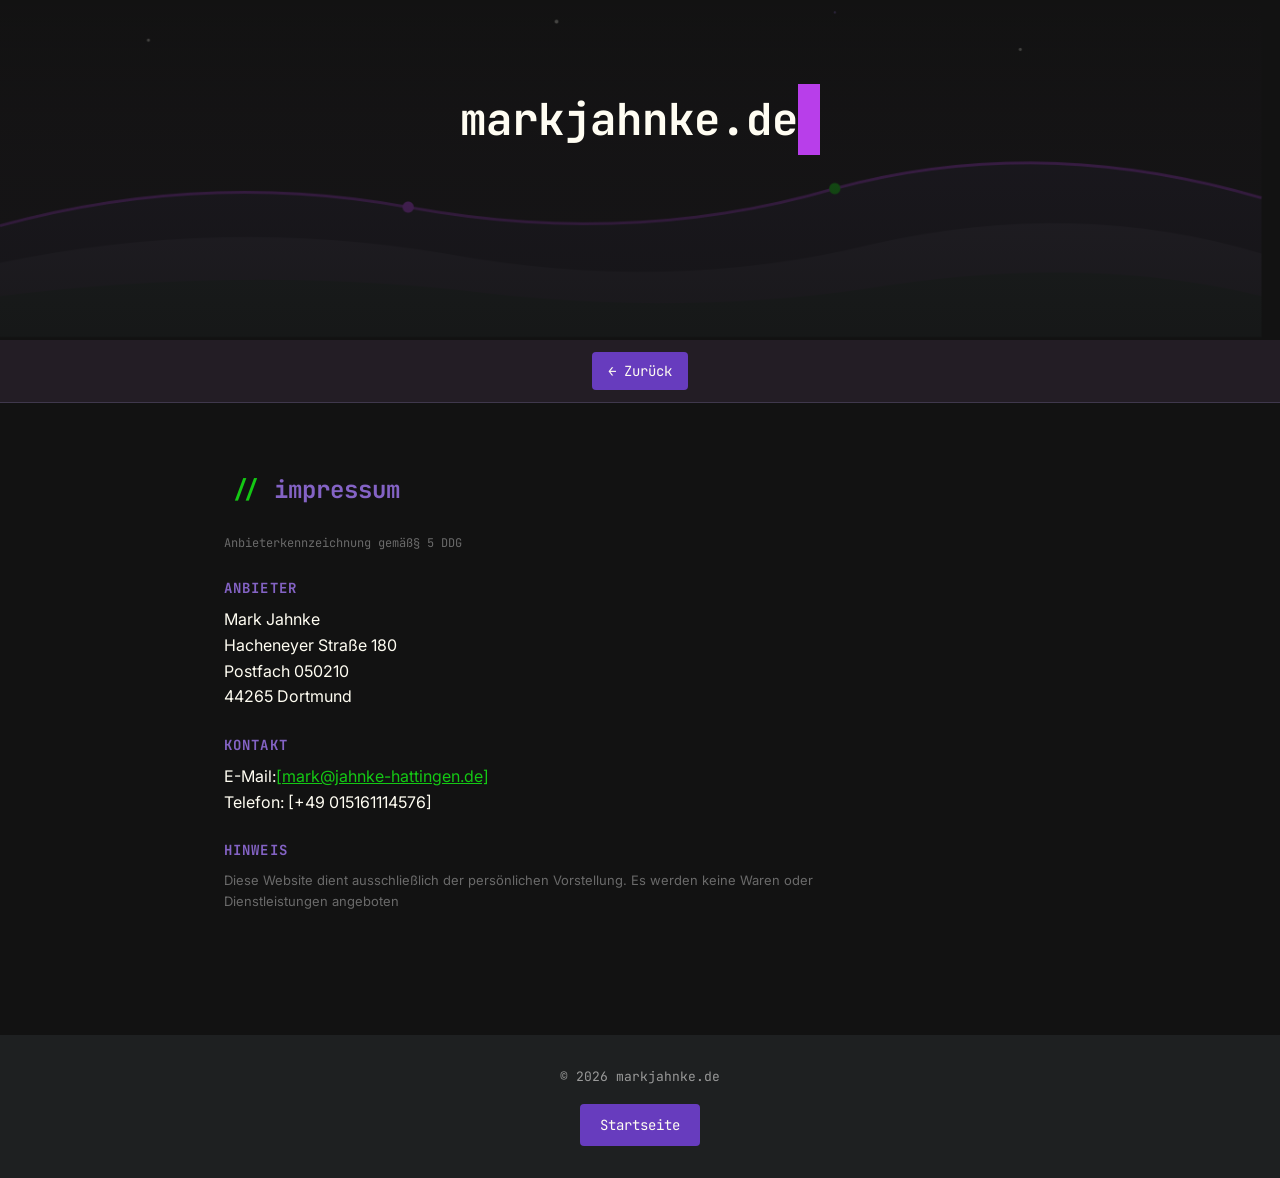
==== impressum.html @ a5a0e23e "add subpages and expand legal notice" ====
<!DOCTYPE html>
<html lang="de">
<head>
    <meta charset="UTF-8">
    <meta name="viewport" content="width=device-width, initial-scale=1.0">
    <title>Impressum – markjahnke.de</title>
    <link href="https://fonts.googleapis.com/css2?family=JetBrains+Mono:wght@400;700&family=Inter:wght@400;600&display=swap" rel="stylesheet">
    <link rel="stylesheet" href="css/style.css">
</head>

<body>

<header id="hero-banner">
    <h1>markjahnke.de<span class="cursor">&nbsp;</span></h1>
</header>

<header class="nav-bar">
    <nav>
        <ul class="nav-menu">
            <li><a href="index.html" class="btn">← Zurück</a></li>
        </ul>
    </nav>
</header>

<main>
    <section>
        <h2>impressum</h2>

        <p class="impressum-meta">Anbieterkennzeichnung gemäß§ 5 DDG</p>

        <h3 class="impressum-heading">Anbieter</h3>
        <p>
            Mark Jahnke<br>
            Hacheneyer Straße 180<br>
            Postfach 050210<br>
            44265 Dortmund
        </p>

        <h3 class="impressum-heading">Kontakt</h3>
        <p>
            E-Mail:<a href="mailto:mark@jahnke-hattingen.de">[mark@jahnke-hattingen.de]</a><br>
            Telefon: [+49 015161114576]
        </p>

        <h3 class="impressum-heading">Hinweis</h3>
        <p class="impressum-hinweis">
            Diese Website dient ausschließlich der persönlichen
            Vorstellung.
            Es werden keine Waren oder Dienstleistungen angeboten
        </p>

    </section>
</main>

<footer>
    <div class="footer-content">
        <p>&copy; 2026 markjahnke.de</p>
        <a href="index.html" class="btn">Startseite</a>
    </div>
</footer>

</body>
</html>
---- css/style.css ----
/*
CSS-VARIABLEN:
Mit --name definiert man einmal eine Farbe,
die überall mit var(--name) wiederverwendet
werden kann. Ändert man den Wert in Root,
so ändert sich der Wert überall auf der Seite.
 */
:root {
    --bg-base: #121212;
    --bg-dark: #1E2021;
    --bg-card: #282828;
    --bg-nav: #231D25;
    --bg-dropdown: #292335;
    --border-violet: #3F384C;
    --accent: #673CBE;
    --accent-light: #8463C5;
    --accent-signature: #B83EEA;
    --tag-green: #14C814;
    --tag-orange: #997121;
    --tag-yellow: #9D7423;
    --tag-blue: #2A3F8F;
    --tag-red: #EE5E62;
    --text-main: #FFFDF2;
    --font-mono: 'JetBrains Mono', monospace;
    --font-sans: 'Inter', system-ui, sans-serif;
    --link-color: var(--tag-green)
}

/*
Grund-Reset, damit Browser-Standardabstände nicht stören
 */
* {
    margin: 0;
    padding: 0;
    box-sizing: border-box; /* Padding wird in die Breite eingerechnet, nicht addiert. */
}

body {
    background-color: var(--bg-base);
    color: var(--text-main);
    font-family: var(--font-sans);
    line-height: 1.6;
}

/* ===========================
    HERO-BANNER
 ============================*/
#hero-banner {
    background-image:
        linear-gradient(180deg, rgba(18,18,18,0.55), rgba(18,18,18,0.85)),
        url("../images/hero-banner-bewerbungsunterlagen.png");
/*
Würde ich ein Hero-Banner-Bild haben wollen müsste hier folgendes stehen:
url("images/hero-banner.png");
 */

    background-size: cover;
    background-position: center;
    height: 340px;
    display: flex;
    flex-direction: column;
    align-items: center;
    justify-content: center;
    text-align: center;
}

#hero-banner h1 {
    font-family: var(--font-mono);
    font-size: 44px;
    color: var(--text-main);
    margin-bottom: 101px;
}

.cursor {
    display: inline-block;
    width: 0.5em;
    background-color: var(--accent-signature);
    animation: blink 1s steps(1) infinite;
}
@keyframes blink {
    50% { opacity: 0; }
}

#hero-banner p {
    font-family: var(--font-mono);
    color: var(--accent-light);
    margin-top: 0px;
    font-size: 16px;
    margin-bottom: 0px;
  }

/* ==========================
    NAVIGATION
 ==========================*/
header.nav-bar {
    background-color: var(--bg-nav);
    border-bottom: 1px solid var(--border-violet);
}

.nav-menu {
    list-style: none;
    display: flex;
    justify-content: center;
    flex-wrap: wrap;
    gap: 8px;
    padding: 12px 0;
}

.nav-menu a {
    display: inline-block;
    padding: 8px 16px;
    color: var(--text-main);
    text-decoration: none;
    font-size: 14px;
    font-family: var(--font-mono);
    border-radius: 4px;
    transition: background-color 0.2s ease, color 0.2s ease;
}

.nav-menu a:hover {
    background-color: var(--accent);
    color: var(--text-main);
}

a {
    color: var(--link-color);
}

a:hover {
    color: var(--accent-light);
}

.dropdown {
    position: relative;
}

.dropdown-menu {
    display: none;
    position: absolute;
    top: 100%;
    left: 0;
    background-color: var(--bg-dropdown);
    border: 1px solid var(--border-violet);
    list-style: none;
    min-width: 180px;
    padding: 6px 0;
    z-index: 10;
}

.dropdown:hover .dropdown-menu {
    display: block;
}

.dropdown-menu li a {
    display: block;
    padding: 8px 16px;
    font-size: 13px;
}

.dropdown-menu li a:hover {
    background-color: var(--accent);
}

/* ==================
    Hauptinhalt
==================== */
main {
    max-width: 880px;
    margin: auto;
    padding: 60px 24px;
}

section {
    margin-bottom: 64px;
}

h2 {
    font-family: var(--font-mono);
    font-size: 24px;
    color: var(--accent-light);
    margin-bottom: 16px;
    padding: 8px;
}

h2::before {
    content: "// ";
    color: var(--tag-green);
}

section p {
    max-width: 640px;
}

/*
SKILL-TAGS
Jede Farbe steht für eine Kategorie -
 wie Syntax-Highlighting im Editor.
 */
.tag-grid {
    display: flex;
    flex-wrap: wrap;
    gap: 12px;
    margin-top: 20px;
}

.tag {
    font-family: var(--font-mono);
    font-size: 14px;
    padding: 8px 14px;
    border-radius: 4px;
    color: var(--text-main);
    border: 1px solid rgba(255,255,255,0.08);
}

.tag-frontend   { background-color: var(--accent); }
.tag-tools      { background-color: var(--tag-green); color: #121212; }
.tag-logik      { background-color: var(--tag-blue); }
.tag-learning   { background-color: var(--tag-yellow); color: #121212; }
.tag-soft       { background-color: var(--accent-light); }

/* ====================
    PROJEKT-KARTE
===================== */
.project-card {
    background-color: var(--bg-card);
    border: 1px solid var(--border-violet);
    border-left: 3px solid var(--accent-signature);
    padding: 24px;
    border-radius: 6px;
}

.project-card + .project-card {
    margin-top: 24px;
}

.project-card h3 {
    font-family: var(--font-mono);
    color: var(--text-main);
    margin-bottom: 8px;
}

.project-card p {
    color: #c9c9c9;
    margin-bottom: 16px;
}

.btn {
    display: inline-block;
    padding: 10px 20px;
    background-color: var(--accent);
    color: var(--text-main);
    text-decoration: none;
    border-radius: 4px;
    font-family: var(--font-mono);
    font-size: 14px;
    transition: background-color 0.2s ease;
}

.btn:hover {
    background-color: var(--accent-light);
}

/* ================
    FOOTER
=================== */
footer {
    text-align: center;
    background-color: var(--bg-dark);
    padding-top: 0;
}

#hero-bottom-banner {
    width: 100%;
    height: auto;
    display: block;
}

footer .footer-content {
    padding: 32px 24px;
}

footer p {
    color: #9a9a9a;
    font-size: 13px;
    margin-bottom: 16px;
    font-family: var(--font-mono);
}

footer .btn {
    margin: 0 6px;
}

/*
Hier folgt das Styling des Lebenslaufs.
 */
.lebenslauf-header {
    margin-bottom: 48px;
    padding-bottom: 16px;
    border-bottom: 1px solid var(--border-violet);
}

.lebenslauf-header h1 {
    font-family: var(--font-mono);
    font-size: 28px;
    font-weight: 400;
    color: var(--text-main);
    border-left: none;
    padding-left: 0;
}

.slash {
    color: var(--tag-green);
    font-size: 32px;
    font-weight: 700;
    margin-right: 8px;
}

.lebenslauf-header .label {
    font-family: var(--font-mono);
    font-size: 12px;
    color: var(--accent-light);
    letter-spacing: 0.12em;
    text-transform: uppercase;
}

/* Timeline-Container */
.timeline {
    position: relative;
    padding-left: 0;
}

/* Vertikale Linie */
.timeline::before {
    content: "";
    position: absolute;
    left: 120px;
    top: 0;
    bottom: 0;
    width: 1px;
    background: linear-gradient(
            to bottom,
            var(--accent-signature),
            var(--accent) 60%,
            var(--border-violet)
    );
}

.timeline-item {
    display: grid;
    grid-template-columns: 120px 32px 1fr;
    gap: 0 0;
    margin-bottom: 32px;
    position: relative;
}

/* Jahreszahl links */
.timeline-date {
    font-family: var(--font-mono);
    font-size: 11px;
    color: #6a6a6a;
    text-align: right;
    padding-right: 16px;
    padding-top: 18px;
    line-height: 1.4;
    white-space: nowrap;
}

.timeline-date .date-current {
    color: var(--accent-signature);
    font-weight: 700;
}

/* Punkt auf der Linie */
.timeline-dot {
    display: flex;
    align-items: flex-start;
    justify-content: center;
    padding-top: 20px;
    position: relative;
    z-index: 1;
}

.timeline-dot::after {
    content: "";
    width: 10px;
    height: 10px;
    border-radius: 50%;
    background-color: var(--accent);
    border: 2px solid var(--bg-base);
    flex-shrink: 0;
}

.timeline-item.aktuell .timeline-dot::after {
    background-color: var(--accent-signature);
    box-shadow: 0 0 8px var(--accent-signature);
}

/* Karte rechts */
.timeline-card {
    background-color: var(--bg-card);
    border: 1px solid var(--border-violet);
    border-radius: 4px;
    padding: 18px 20px;
    margin-left: 16px;
}

.timeline-card h3 {
    font-family: var(--font-sans);
    font-size: 15px;
    font-weight: 600;
    color: var(--text-main);
    margin-bottom: 4px;
}

.timeline-card .institution {
    font-family: var(--font-mono);
    font-size: 12px;
    color: var(--accent-signature);
    margin-bottom: 8px;
}

.timeline-card .institution span {
    color: #555;
    margin: 0 6px;
}

.timeline-card p {
    font-family: var(--font-sans);
    font-size: 13px;
    color: #a0a0a0;
    line-height: 1.6;
    max-width: 100%;
    margin-bottom: 10px;
}

/* Tag-Chips in der Timeline */
.timeline-tags {
    display: flex;
    flex-wrap: wrap;
    gap: 6px;
    margin-top: 8px;
}

.timeline-tag {
    font-family: var(--font-mono);
    font-size: 11px;
    padding: 3px 10px;
    border-radius: 3px;
    color: var(--text-main);
    background-color: rgba(103, 60, 190, 0.25);
    border: 1px solid var(--accent);
}

.timeline-tag.green  { background-color: rgba(20, 200, 20, 0.12); border-color: var(--tag-green); color: var(--tag-green); }
.timeline-tag.yellow { background-color: rgba(157, 116, 35, 0.2); border-color: var(--tag-yellow); }
.timeline-tag.blue   { background-color: rgba(42, 63, 143, 0.3); border-color: #4a6abf; }

/*
PERSOENLICHES_PROFIL
 */

.persoenliches_profil-header {
    font-family: var(--font-mono);
    font-size: 28px;
    font-weight: 400;
    color: var(--text-main);
    border-left: none;
    padding-left: 0;
}

/* ================
    IMPRESSUM
================= */
.impressum-meta {
    font-family: var(--font-mono);
    font-size: 12px;
    color: #6a6a6a;
    margin-bottom: 24px;
}

.impressum-heading {
    font-family: var(--font-mono);
    font-size: 14px;
    color: var(--accent-light);
    margin-top: 24px;
    margin-bottom: 8px;
    text-transform: uppercase;
    letter-spacing: 0.08em;
}

.impressum-hinweis {
    color: #6a6a6a;
    font-size: 13px;
}
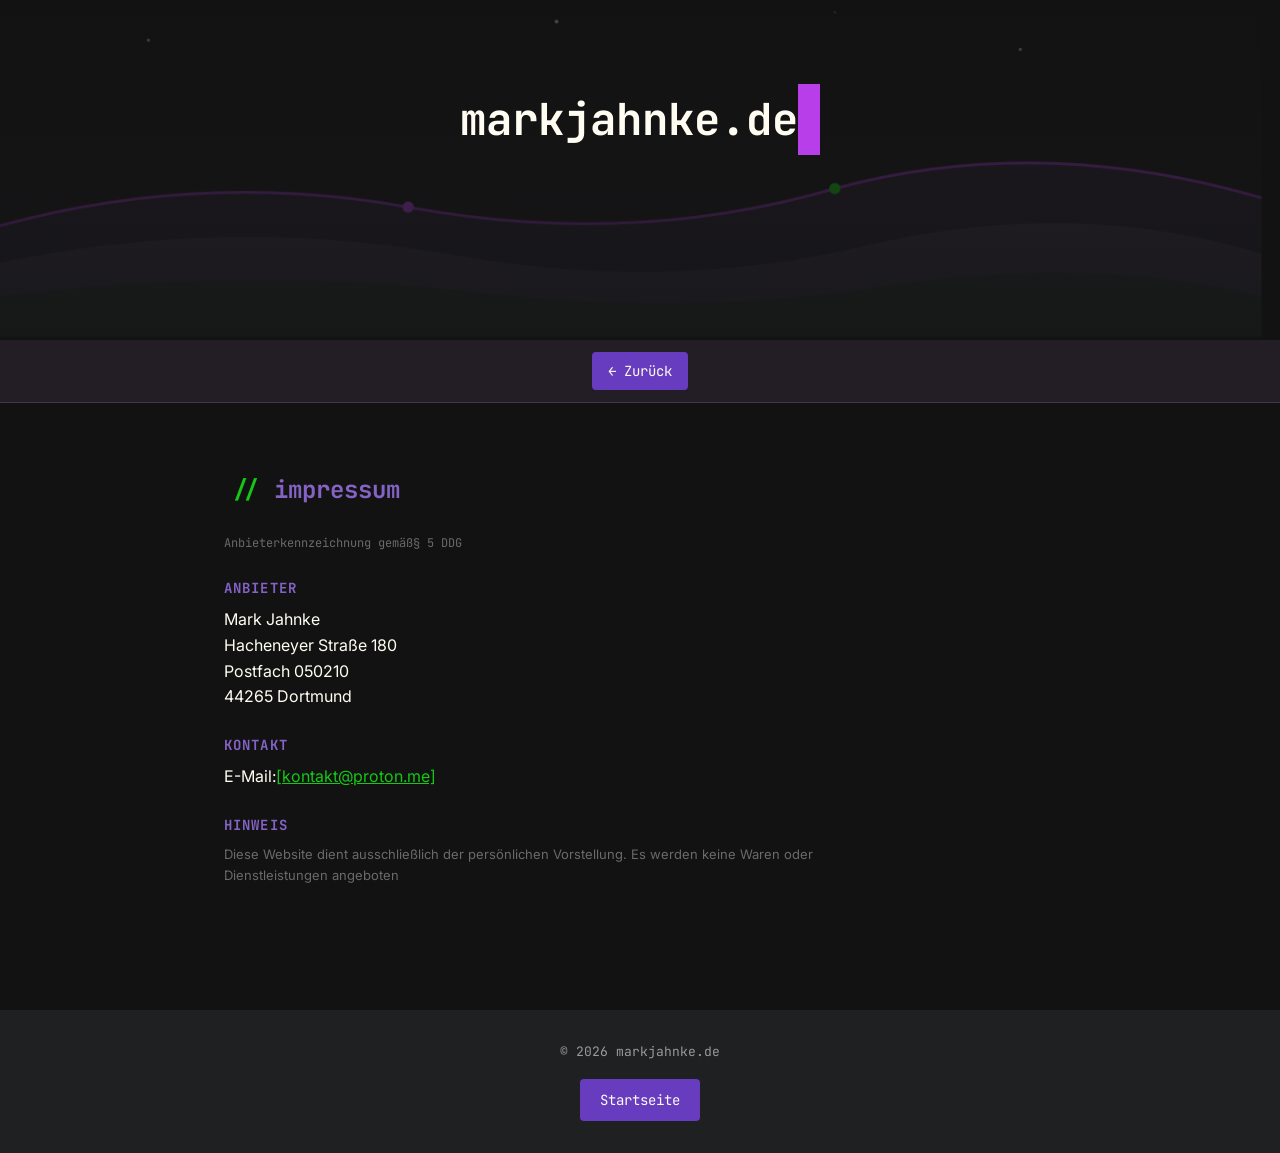
==== commit 7e914e6d: "updated the CV and legal notice" ====
--- a/impressum.html
+++ b/impressum.html
@@ -38,8 +38,7 @@
 
         <h3 class="impressum-heading">Kontakt</h3>
         <p>
-            E-Mail:<a href="mailto:mark@jahnke-hattingen.de">[mark@jahnke-hattingen.de]</a><br>
-            Telefon: [+49 015161114576]
+            E-Mail:<a href="mailto:kontakt@proton.me">[kontakt@proton.me]</a><br>
         </p>
 
         <h3 class="impressum-heading">Hinweis</h3>
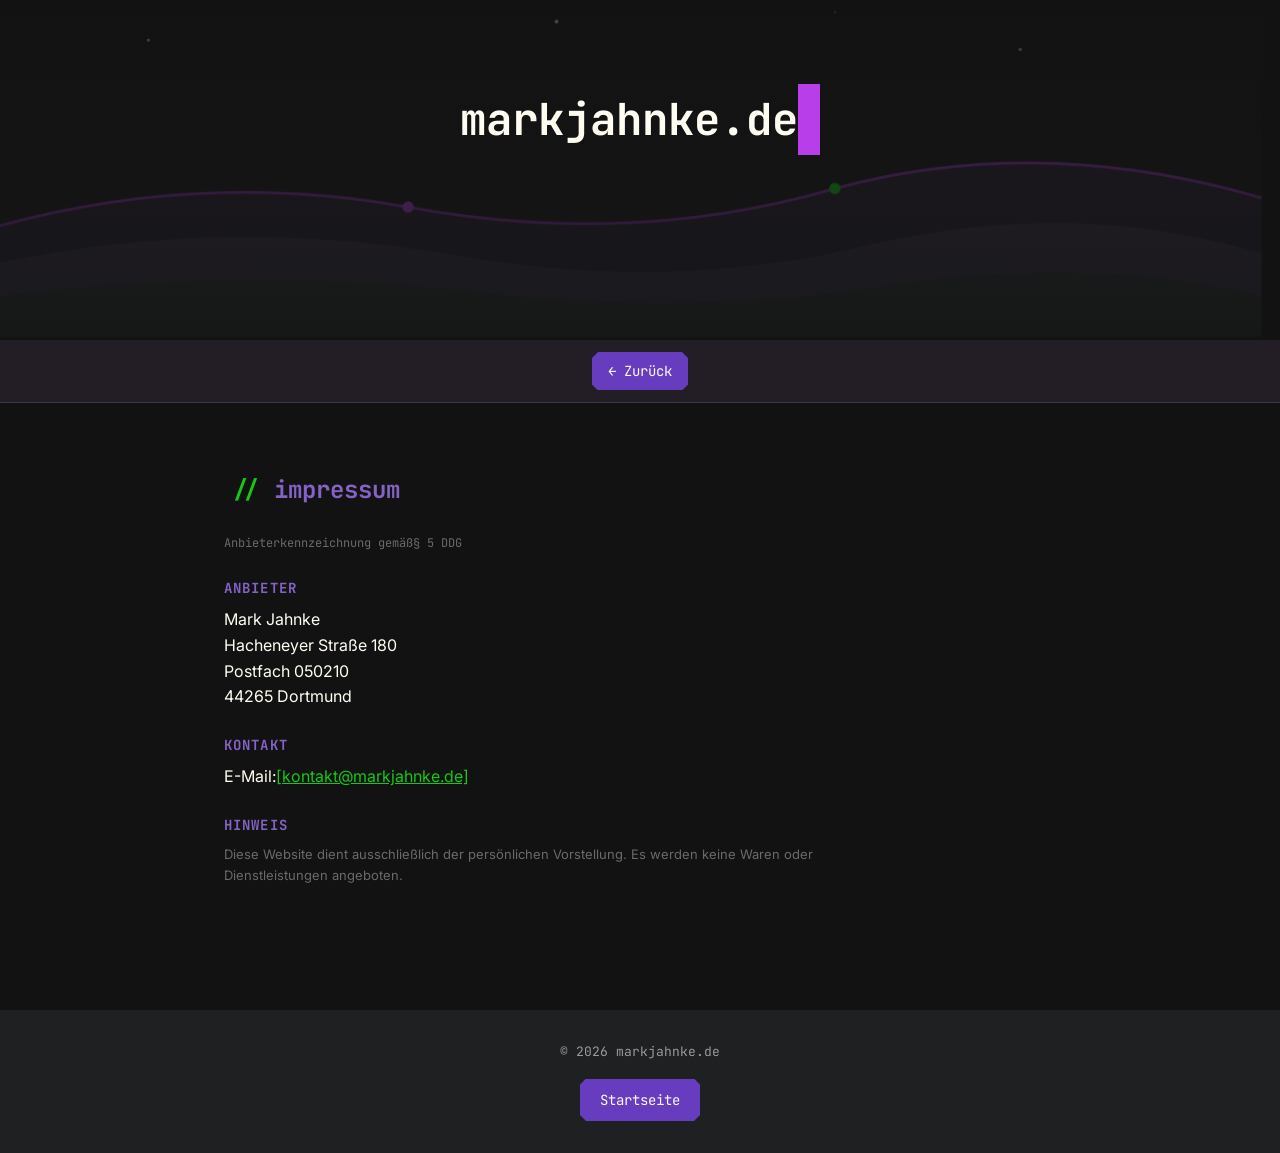
==== commit 688af7ef: "Cleaned up folder structure, removed unnecessary files, and made changes to various files" ====
--- a/impressum.html
+++ b/impressum.html
@@ -38,14 +38,14 @@
 
         <h3 class="impressum-heading">Kontakt</h3>
         <p>
-            E-Mail:<a href="mailto:kontakt@proton.me">[kontakt@proton.me]</a><br>
+            E-Mail:<a href="mailto:kontakt@markjahnke.de">[kontakt@markjahnke.de]</a><br>
         </p>
 
         <h3 class="impressum-heading">Hinweis</h3>
         <p class="impressum-hinweis">
             Diese Website dient ausschließlich der persönlichen
             Vorstellung.
-            Es werden keine Waren oder Dienstleistungen angeboten
+            Es werden keine Waren oder Dienstleistungen angeboten.
         </p>
 
     </section>
--- a/css/style.css
+++ b/css/style.css
@@ -209,9 +209,12 @@
     font-family: var(--font-mono);
     font-size: 14px;
     padding: 8px 14px;
-    border-radius: 4px;
+    /*
+    border-radius: 0px;
+     */
     color: var(--text-main);
     border: 1px solid rgba(255,255,255,0.08);
+
 }
 
 .tag-frontend   { background-color: var(--accent); }
@@ -219,7 +222,21 @@
 .tag-logik      { background-color: var(--tag-blue); }
 .tag-learning   { background-color: var(--tag-yellow); color: #121212; }
 .tag-soft       { background-color: var(--accent-light); }
-
+.tag-markdown   { background-color: var(--tag-orange); color: #121212; }
+.tag-LLM        { background-color: var(--accent-signature); color: #121212; }
+
+.tag, .btn, .timeline-tag {
+    clip-path: polygon(
+            6px 0%,              /* oben-links */
+            calc(100% - 6px) 0%, /* oben-rechts */
+            100% 6px,
+            100% calc(100% - 6px), /* unten-rechts */
+            calc(100% - 6px) 100%,
+            6px 100%,            /* unten-links */
+            0% calc(100% - 6px),
+            0% 6px
+    );
+}
 /* ====================
     PROJEKT-KARTE
 ===================== */
@@ -256,6 +273,7 @@
     font-family: var(--font-mono);
     font-size: 14px;
     transition: background-color 0.2s ease;
+
 }
 
 .btn:hover {
@@ -450,25 +468,11 @@
     border-radius: 3px;
     color: var(--text-main);
     background-color: rgba(103, 60, 190, 0.25);
-    border: 1px solid var(--accent);
 }
 
 .timeline-tag.green  { background-color: rgba(20, 200, 20, 0.12); border-color: var(--tag-green); color: var(--tag-green); }
 .timeline-tag.yellow { background-color: rgba(157, 116, 35, 0.2); border-color: var(--tag-yellow); }
 .timeline-tag.blue   { background-color: rgba(42, 63, 143, 0.3); border-color: #4a6abf; }
-
-/*
-PERSOENLICHES_PROFIL
- */
-
-.persoenliches_profil-header {
-    font-family: var(--font-mono);
-    font-size: 28px;
-    font-weight: 400;
-    color: var(--text-main);
-    border-left: none;
-    padding-left: 0;
-}
 
 /* ================
     IMPRESSUM
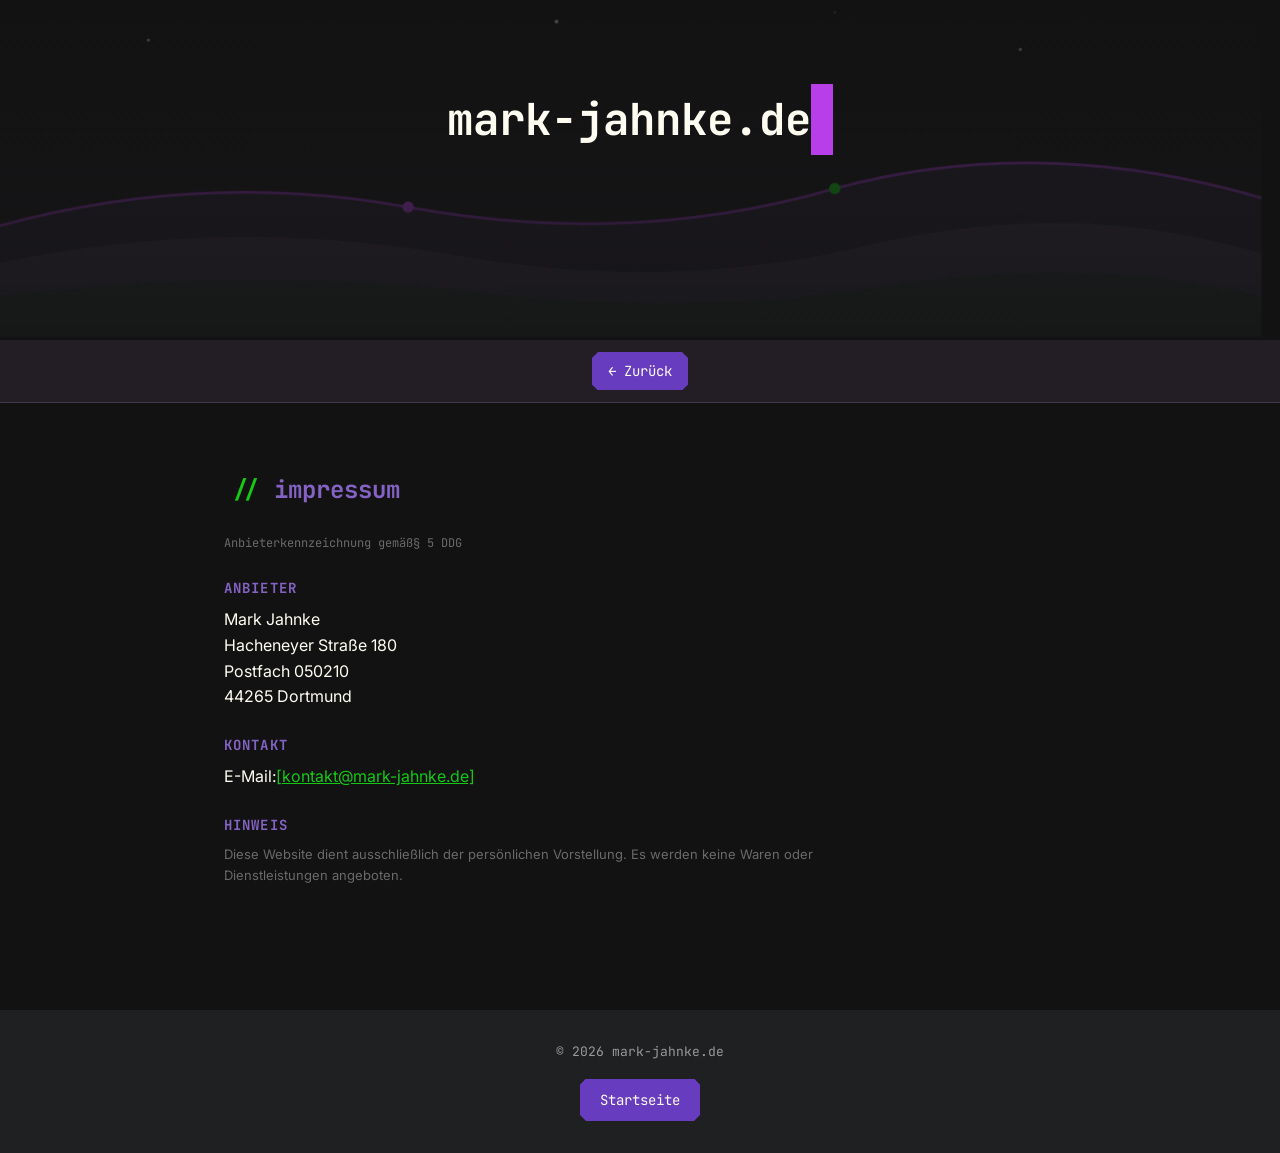
==== commit 2ceedad1: "change domain to mark-jahnke.de" ====
--- a/impressum.html
+++ b/impressum.html
@@ -3,7 +3,7 @@
 <head>
     <meta charset="UTF-8">
     <meta name="viewport" content="width=device-width, initial-scale=1.0">
-    <title>Impressum – markjahnke.de</title>
+    <title>Impressum – mark-jahnke.de</title>
     <link href="https://fonts.googleapis.com/css2?family=JetBrains+Mono:wght@400;700&family=Inter:wght@400;600&display=swap" rel="stylesheet">
     <link rel="stylesheet" href="css/style.css">
 </head>
@@ -11,7 +11,7 @@
 <body>
 
 <header id="hero-banner">
-    <h1>markjahnke.de<span class="cursor">&nbsp;</span></h1>
+    <h1>mark-jahnke.de<span class="cursor">&nbsp;</span></h1>
 </header>
 
 <header class="nav-bar">
@@ -38,7 +38,7 @@
 
         <h3 class="impressum-heading">Kontakt</h3>
         <p>
-            E-Mail:<a href="mailto:kontakt@markjahnke.de">[kontakt@markjahnke.de]</a><br>
+            E-Mail:<a href="mailto:kontakt@mark-jahnke.de">[kontakt@mark-jahnke.de]</a><br>
         </p>
 
         <h3 class="impressum-heading">Hinweis</h3>
@@ -53,7 +53,7 @@
 
 <footer>
     <div class="footer-content">
-        <p>&copy; 2026 markjahnke.de</p>
+        <p>&copy; 2026 mark-jahnke.de</p>
         <a href="index.html" class="btn">Startseite</a>
     </div>
 </footer>
